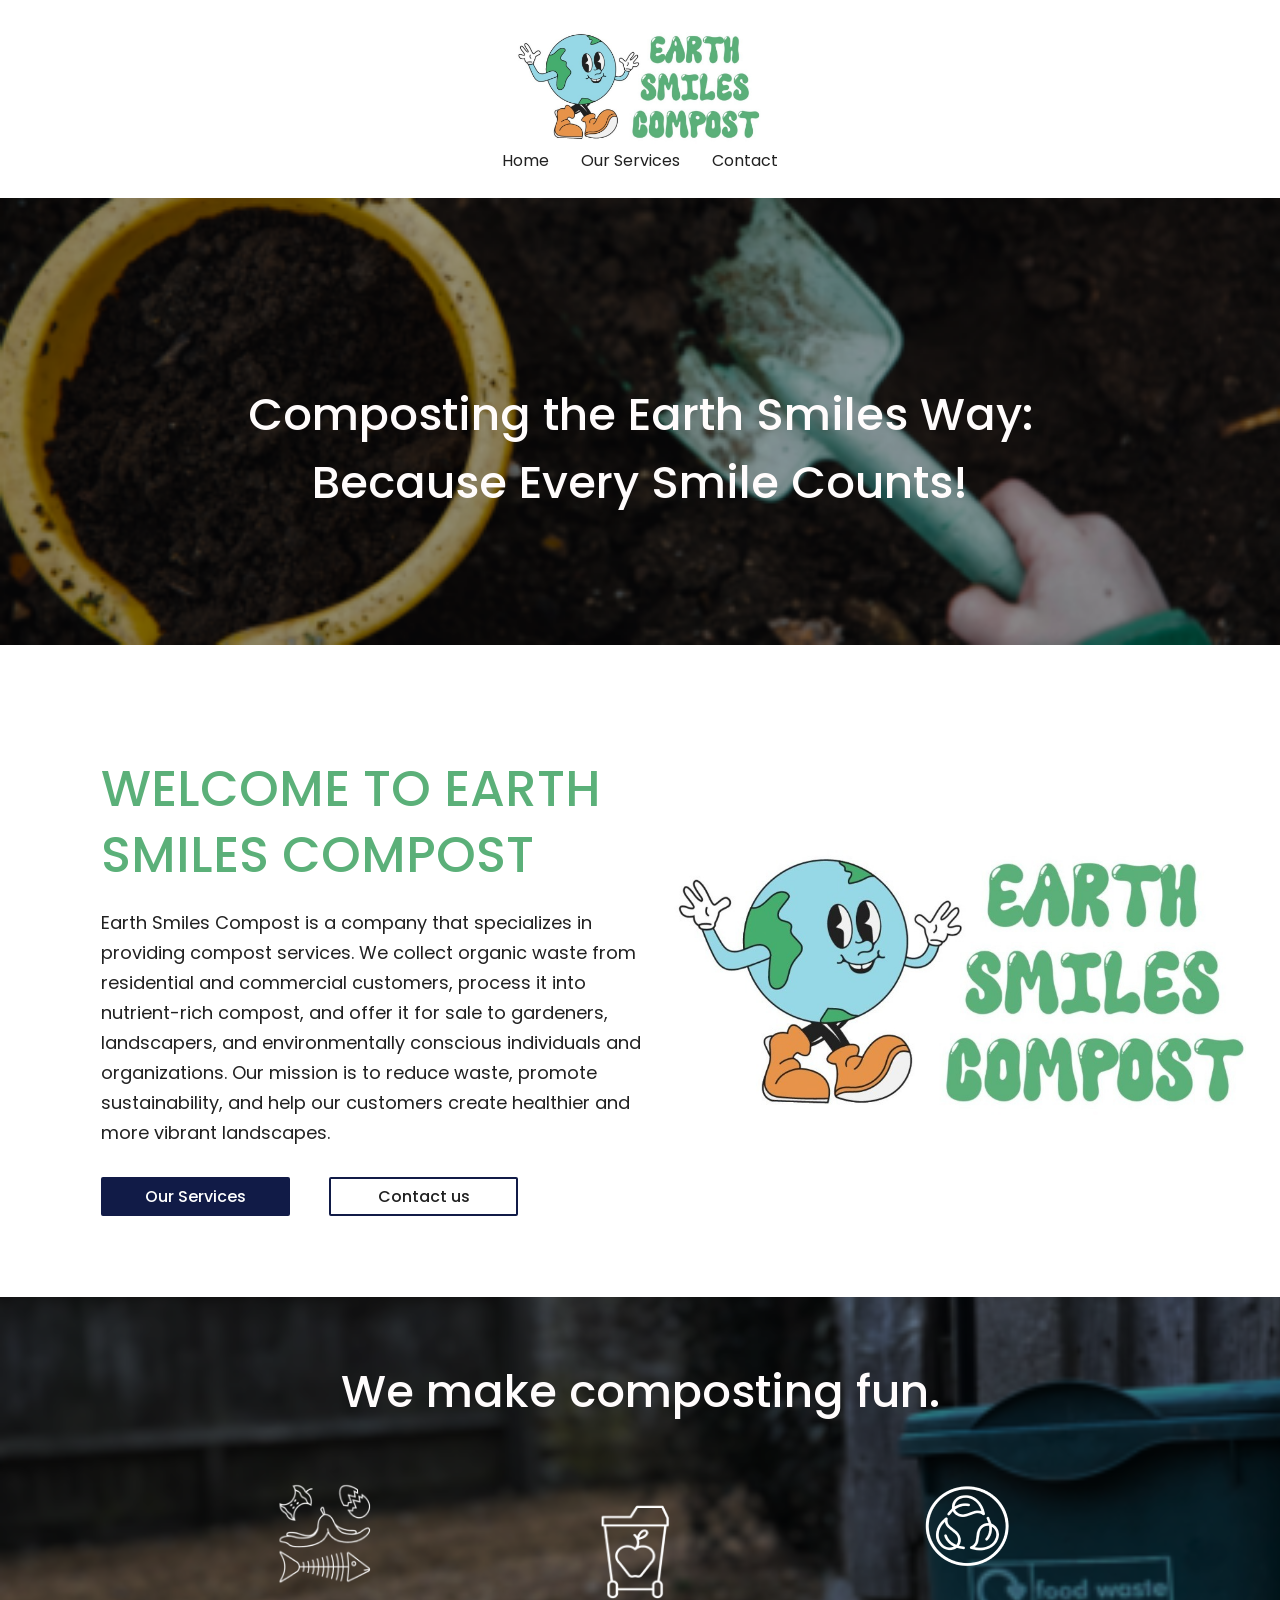
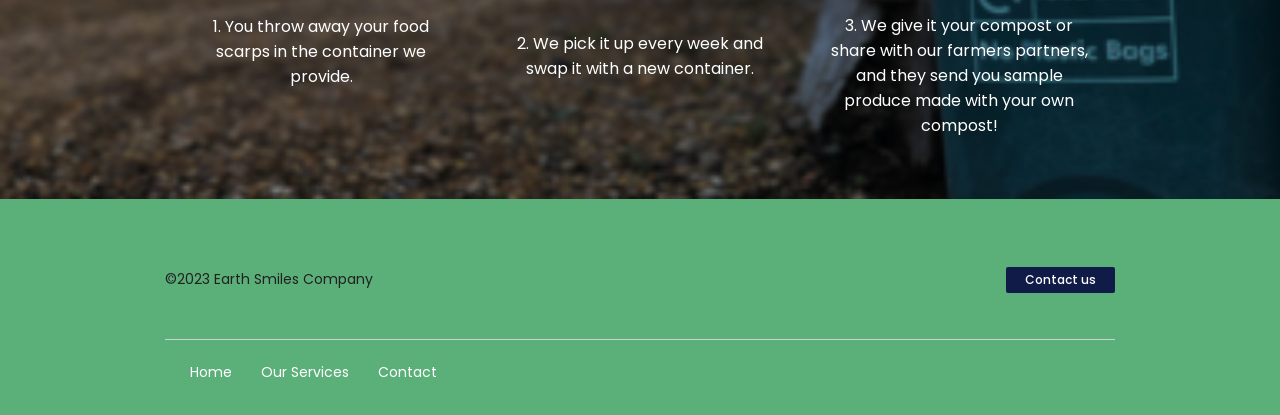
==== home.html @ a5a7d0f7 "Add files via upload" ====
<!DOCTYPE html>
<html lang="en">
<head>
  <meta charset="UTF-8">
  <meta name="viewport" content="width=device-width, initial-scale=1.0">

  <title>Earth Smiles Compost</title>

  <link rel="preconnect" href="https://fonts.googleapis.com">
  <link rel="preconnect" href="https://fonts.gstatic.com" crossorigin>
  <link href="https://fonts.googleapis.com/css2?family=Poppins:wght@400;500&display=swap" rel="stylesheet">
  
  <link rel="stylesheet" href="styles.css">
  
</head>
<body>
  <header>
    <div class="nav-content">
      <img class ="about-img" src="logo.jpeg">
      <nav class="nav-list">
        <a class="nav-item" href="home">Home</a>
        <a class="nav-item" href="/hw2/services.html">Our Services</a>
        <a class="nav-item" href="/hw2/contact.html">Contact</a>
      </nav>
    </div>
  </header>

  <main id="banner">
    <h1 class="title">
      Composting the Earth Smiles Way:<br>
      Because Every Smile Counts!
    </h1>
  </main>

  <section id="about">
    <div class="about-content">
      <h2 class="about-title">WELCOME TO EARTH SMILES COMPOST</h2>
      <p class="about-text">Earth Smiles Compost is a company that specializes in providing compost services. We collect organic waste from residential and commercial customers, process it into nutrient-rich compost, and offer it for sale to gardeners, landscapers, and environmentally conscious individuals and organizations. Our mission is to reduce waste, promote sustainability, and help our customers create healthier and more vibrant landscapes.</p>
      <div class="about-buttons-row">
        <button class="about-button services-button">
          <a href="/hw2/services.html" style="text-decoration: none; color: white;">Our Services</a>
        </button>
        
        <button class="about-button contact-button">
          <a href="/hw2/services.html" style="text-decoration: none; color: #212121; ">Contact us</button>
      </div>
    </div>
    <img src="logo.jpeg"
    width="600">
  </section>

  <section id="how">
    <h2 class="title">We make composting fun.</h2>
    <div class="steps-row">
      <div class="step">
        <img src="foodscraps.png">
        <p>1. You throw away your food scarps in the container we provide.</p>
      </div>
      <div class="step">
        <img src="can.png">
        <p>2. We pick it up every week and swap it with a new container.</p>
      </div>
      <div class="step">
        <img style="margin-bottom: 34px;" src="cycle.png">
        <p>3. We give it your compost or share with our farmers partners, and they send you sample produce made with your own compost!</p>
      </div>
    </div>
  </section>

  <footer>
    <div class="footer-main">
      <span>©2023 Earth Smiles Company</span>
      <button class="footer-button">Contact us</button>
    </div>

    <div class="footer-nav">
      <a href="#">Home</a>
      <a href="#">Our Services</a>
      <a href="#">Contact</a>
    </div>
  </footer>
</body>
</html>
---- styles.css ----
* {
    --primary-font-color: #212121;
    --negative-title-color: #FFFCFC;
    --primary: #5BB079;
    --secondary: #111B47;
  
    margin: 0;
    padding: 0;
    box-sizing: border-box;
    font-family: 'Poppins', sans-serif;
  }
  
  body {
    background-color: #fff;
  }
  
  header {
    height: 198px;
    display: flex;
    flex-direction: column;
    justify-content: center;
  }
  
  .title {
    text-align: center;
    font-size: 45px;
    font-weight: 500;
    color: var(--negative-title-color);
  }
  
  .nav-img {
    display: block;
    max-width: 150px;
    margin-bottom: 1px;
  }
  
  .nav-content {
    display: flex;
    flex-direction: column;
    align-items: center;
    margin: 0 auto;
    width: 100%;
    max-width: 1440px;
  }
  
  .nav-list {
    display: flex;
    gap: 2rem;
  }
  
  .nav-item {
    color: var(--primary-font-color);
    text-decoration: none;
  }
  
  #banner {
    width: 100%;
    height: 502px;
    display: flex;
    justify-content: center;
    align-items: center;
    background-image: url('resizedofficial.png');
    background-repeat: no-repeat;
    background-size: contain;
  }
  
  #about {
    display: flex;
    align-items: center;
    justify-content: space-between;
    padding: 56px 16px 81px 101px;
  }
  
  .about-content {
    max-width: 540px;
  }
  
  .about-title {
    color: var(--primary);
    font-size: 50px;
    font-weight: 500;
    line-height: 66px;
    margin-bottom: 20px;
  }
  
  .about-text {
    color: var(--primary-font-color);
    font-size: 18px;
    line-height: 30px;
    margin-bottom: 29px;
  }
  
  .about-buttons-row {
    display: flex;
    text-decoration: none;
  }
  
  .about-button {
    width: 189px;
    text-decoration: none;
    color: #FFF;
    border: none;
    display: flex;
    justify-content: center;
    align-items: center;
    padding: 5px;
    font-size: 16px;
    font-weight: 500;
    cursor: pointer;
    border-radius: 2px;
  }
  
.about-button.services-button {
  background-color: #111B47;
  color: #FFF;
  border: 2px solid var(--secondary);
  margin-right: 39px;
  text-decoration: none;
}

  
  .contact-button {
    background-color: #FFF;
    border: 2px solid var(--secondary);
    color: var(--secondary);
  }
  
  .about-img {
    max-width: 20%; 
    height: auto;
}
  
  #how {
    width: 100%;
    height: 502px;
    display: flex;
    flex-direction: column;
    justify-content: center;
    align-items: center;
    background-image: url('compost2_30.png');
    background-size: cover;
    background-blend-mode: multiply;
  }
  
  #how .title {
    margin-bottom: 50px;
  }
  
  .steps-row {
    display: flex;
    justify-content: space-between;
    max-width: 70%;
    width: 100%;
  }
  
  .step {
    display: flex;
    flex-direction: column;
    align-items: center;
    max-width: 258px;
    color: #FFF;
    text-align: center;
  }
  
  .step img {
    max-width: 145px;
  }
  
  footer {
    background-color: var(--primary);
    height: 216px;
    padding: 68px 165px 32px;
    color: #fff;
    font-size: 14px;
    line-height: 24px;
    display: flex;
    flex-direction: column;
  
  }
  
  .footer-main {
    display: flex;
    justify-content: space-between;
    padding-bottom: 46px;
    border-bottom: 1px solid #CDD1D4;
    margin-bottom: 20px;
  }
  
  .footer-button {
    width: 109px;
    border: none;
    display: flex;
    justify-content: center;
    align-items: center;
    padding: 4px;
    font-size: 12px;
    font-weight: 500;
    cursor: pointer;
    border-radius: 2px;
    background-color: var(--secondary);
    color: #FFF;
  }
  
  .footer-nav a {
    text-decoration: none;
    margin-right: 25px;
    color: #FFF;
  }


.service {
  text-align: center;
  display: flex;
  justify-content: center;
  align-items: center;
}

.content {
  display: flex;
  align-items: center;
}

.service img {
  max-width: 100%;
  height: auto;
  margin-right: 20px; 
}

.text-container {
  flex: 1;
}


.my-contain {
  max-width: 100%;
  margin: 0 auto; 
}

.nav-item:hover {
  color: #5BB079; 
}

.about-button:hover,
.footer-button:hover,
.services-button:hover,
.contact-button:hover,
.cta-btn:hover {
  background-color: var(--primary); 
  color: #FFF; 
}
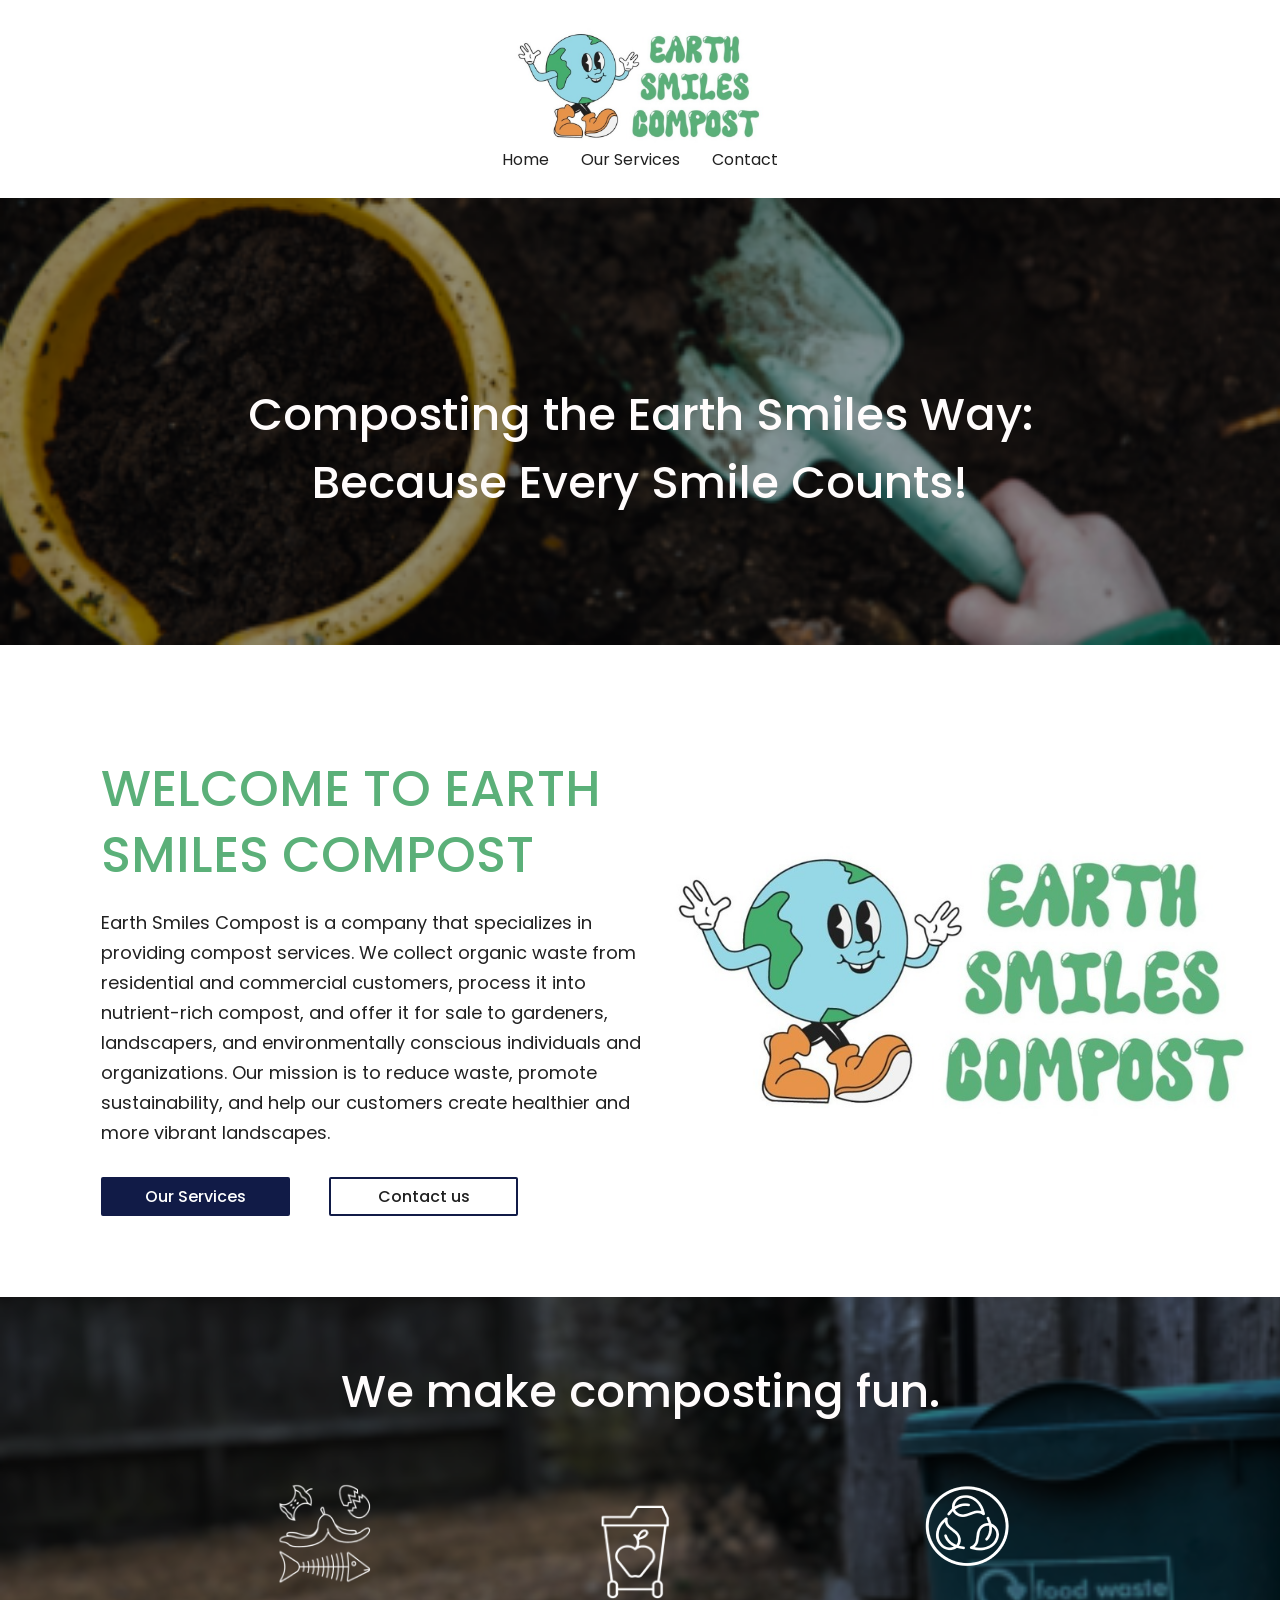
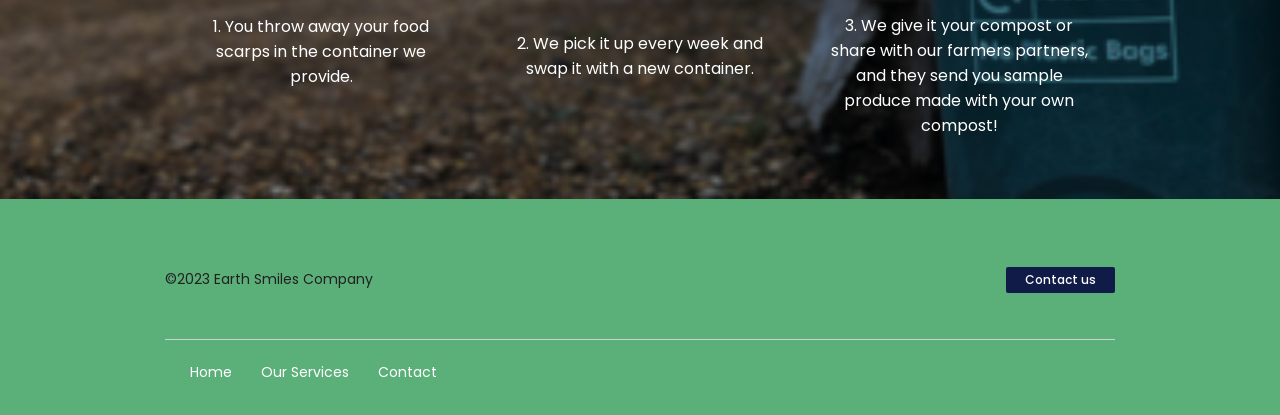
==== commit 32dd7fd8: "Update home.html" ====
--- a/home.html
+++ b/home.html
@@ -18,7 +18,7 @@
     <div class="nav-content">
       <img class ="about-img" src="logo.jpeg">
       <nav class="nav-list">
-        <a class="nav-item" href="home">Home</a>
+        <a class="nav-item" href="/hw2/home.html">Home</a>
         <a class="nav-item" href="/hw2/services.html">Our Services</a>
         <a class="nav-item" href="/hw2/contact.html">Contact</a>
       </nav>
@@ -80,4 +80,4 @@
     </div>
   </footer>
 </body>
-</html>+</html>
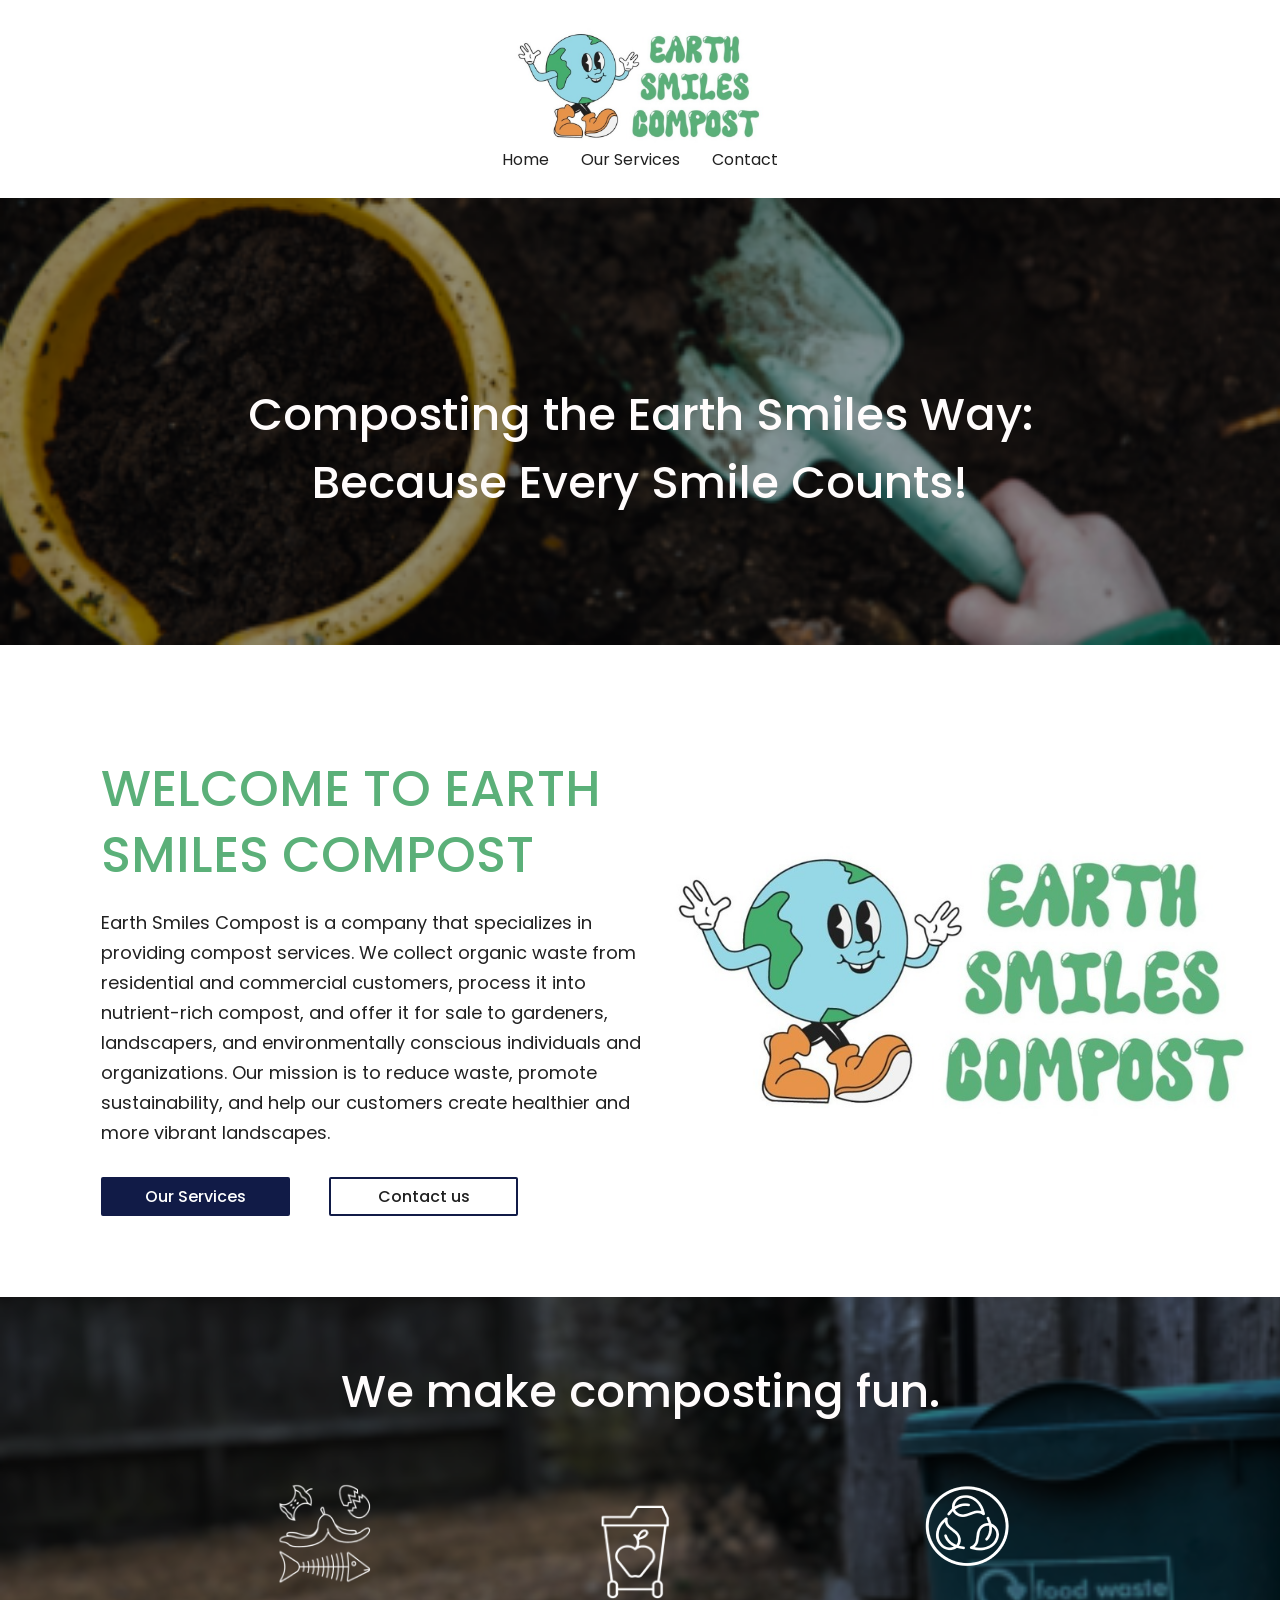
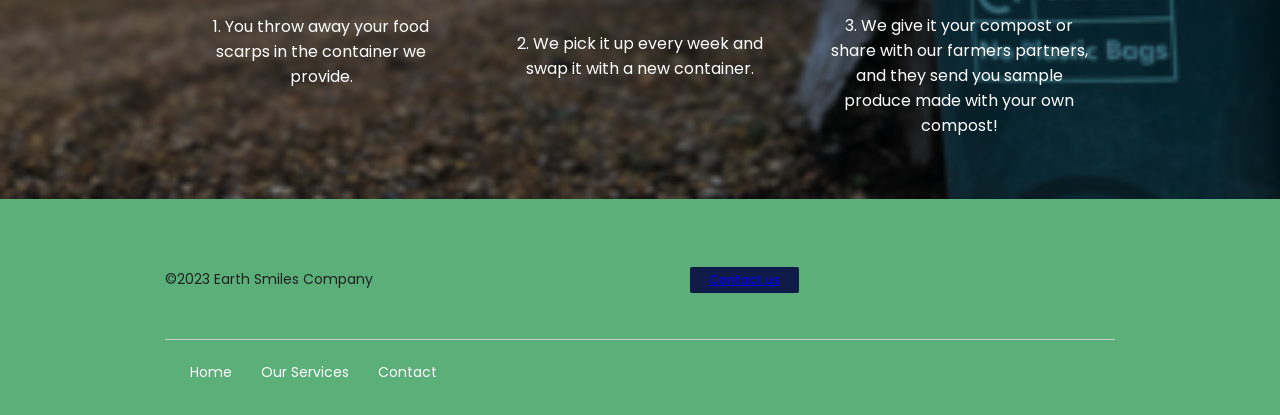
==== commit d4ce24e3: "Update home.html" ====
--- a/home.html
+++ b/home.html
@@ -42,7 +42,7 @@
         </button>
         
         <button class="about-button contact-button">
-          <a href="/hw2/services.html" style="text-decoration: none; color: #212121; ">Contact us</button>
+          <a href="/hw2/contact.html" style="text-decoration: none; color: #212121; ">Contact us</button>
       </div>
     </div>
     <img src="logo.jpeg"
@@ -70,13 +70,14 @@
   <footer>
     <div class="footer-main">
       <span>©2023 Earth Smiles Company</span>
-      <button class="footer-button">Contact us</button>
+      <button class="footer-button">
+        <a href="/hw2/contact.html">Contact us</button>
     </div>
 
     <div class="footer-nav">
-      <a href="#">Home</a>
-      <a href="#">Our Services</a>
-      <a href="#">Contact</a>
+      <a href="/hw2/home.html">Home</a>
+      <a href="/hw2/services.html">Our Services</a>
+      <a href="/hw2/contact.html">Contact</a>
     </div>
   </footer>
 </body>
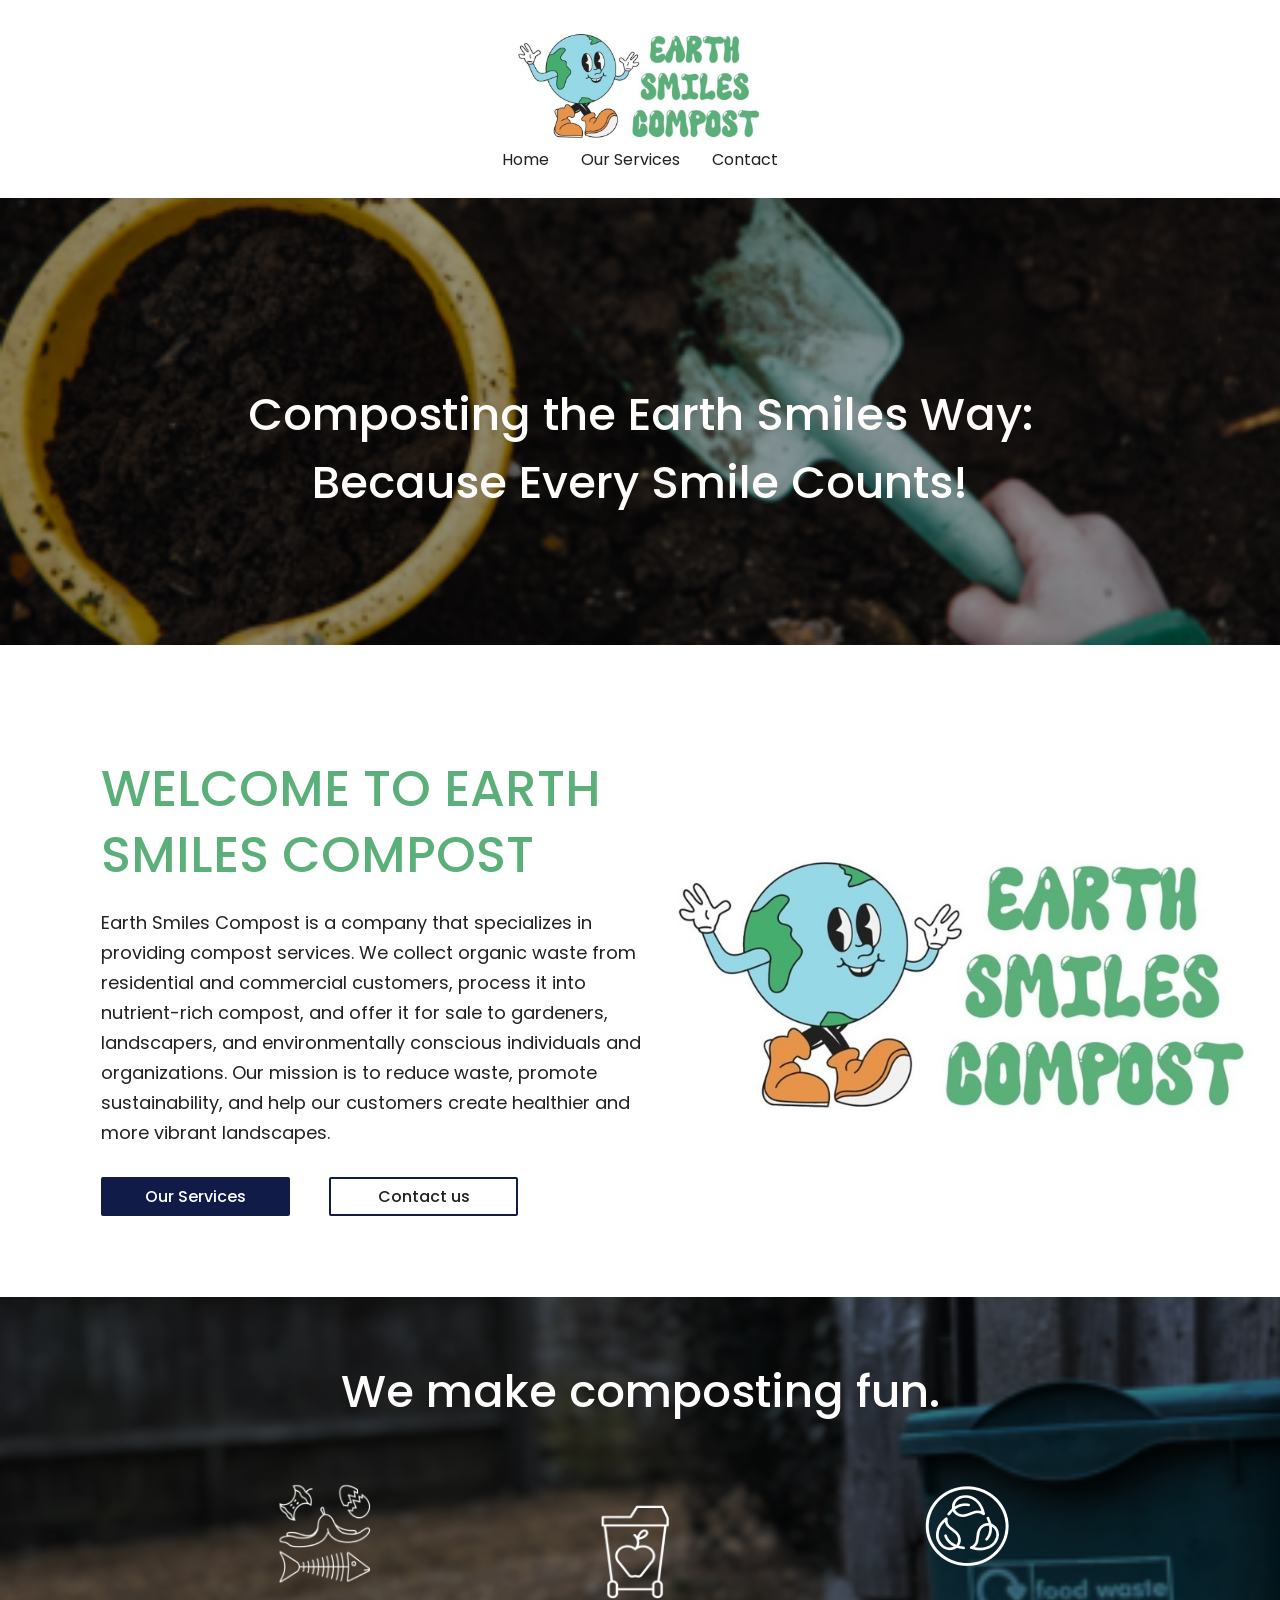
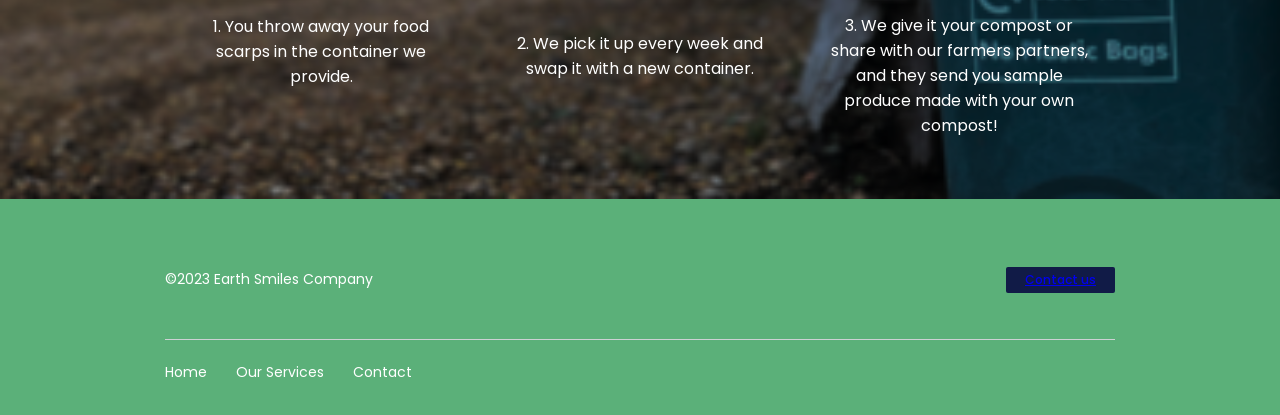
==== commit ef0a11a4: "Update home.html" ====
--- a/home.html
+++ b/home.html
@@ -42,7 +42,8 @@
         </button>
         
         <button class="about-button contact-button">
-          <a href="/hw2/contact.html" style="text-decoration: none; color: #212121; ">Contact us</button>
+          <a href="/hw2/contact.html" style="text-decoration: none; color: #212121; ">Contact us</a>
+        </button>
       </div>
     </div>
     <img src="logo.jpeg"
@@ -71,7 +72,8 @@
     <div class="footer-main">
       <span>©2023 Earth Smiles Company</span>
       <button class="footer-button">
-        <a href="/hw2/contact.html">Contact us</button>
+        <a href="/hw2/contact.html">Contact us</a>
+      </button>
     </div>
 
     <div class="footer-nav">
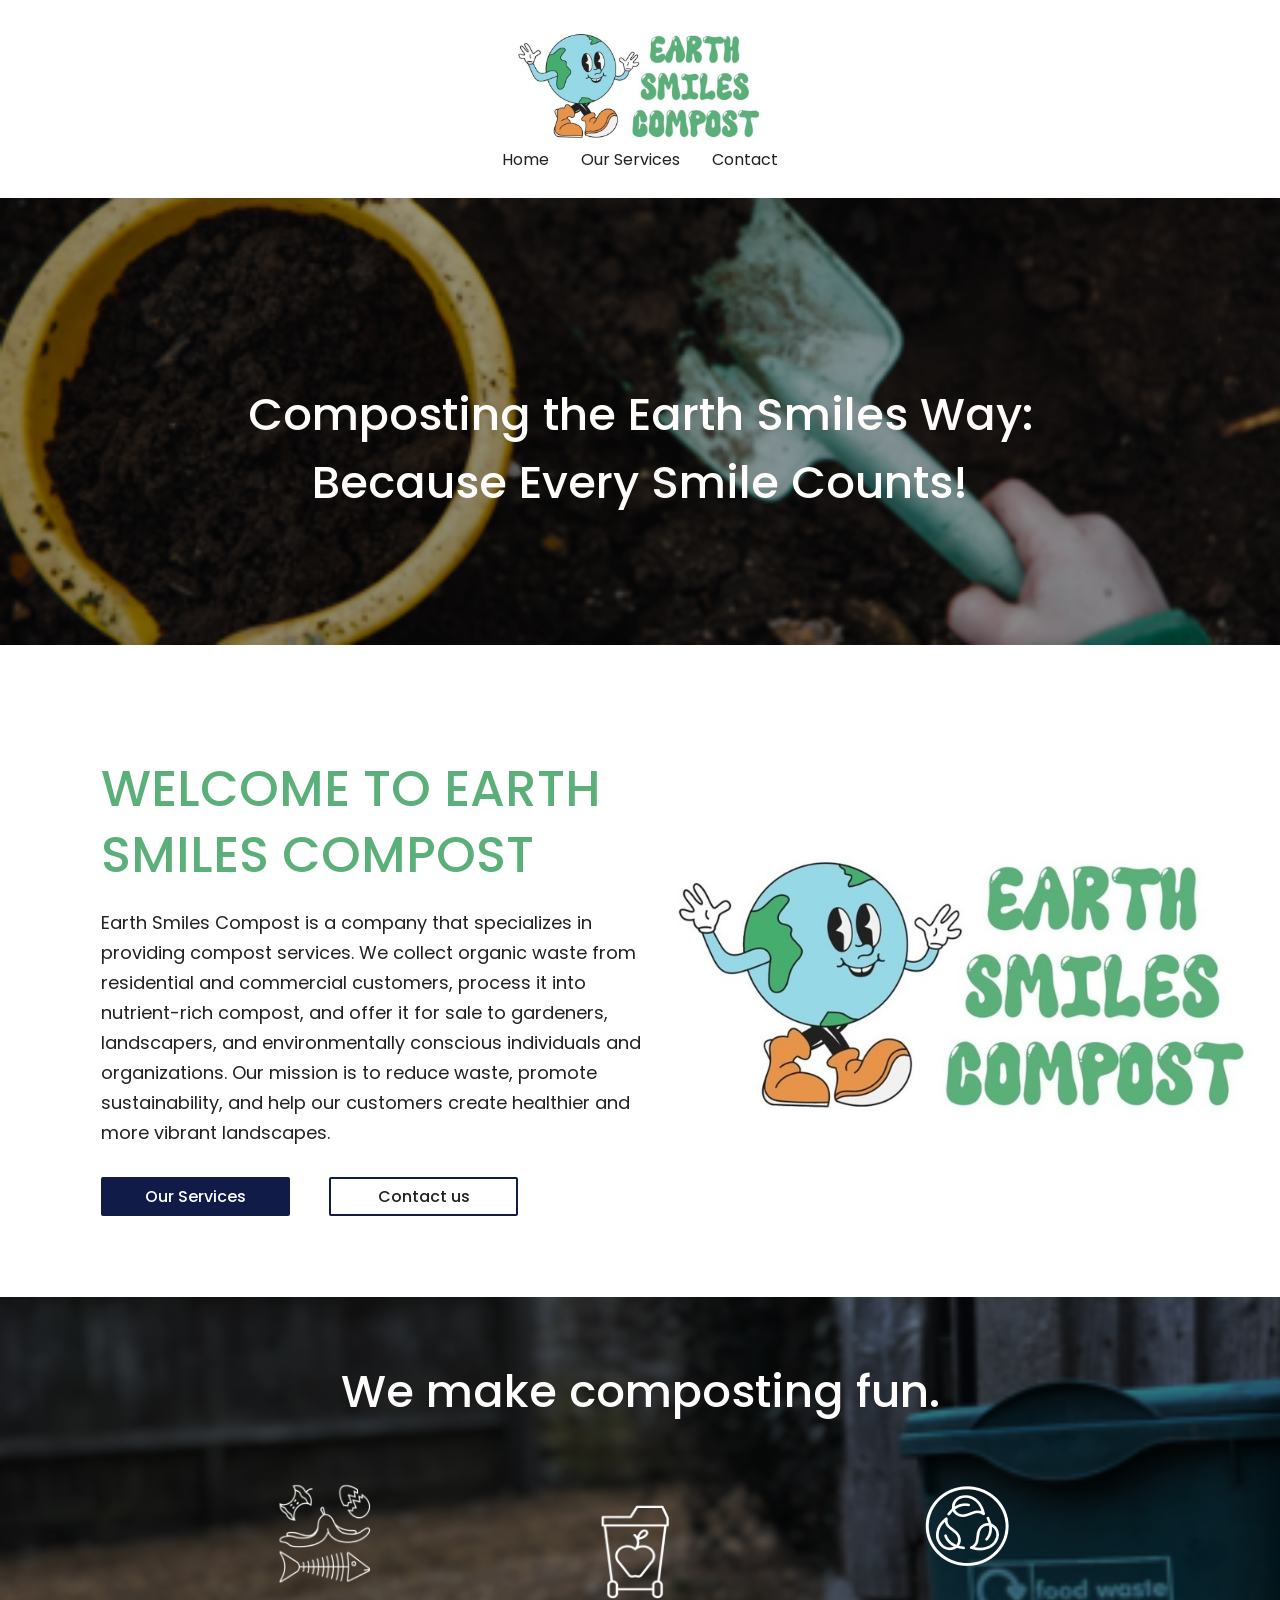
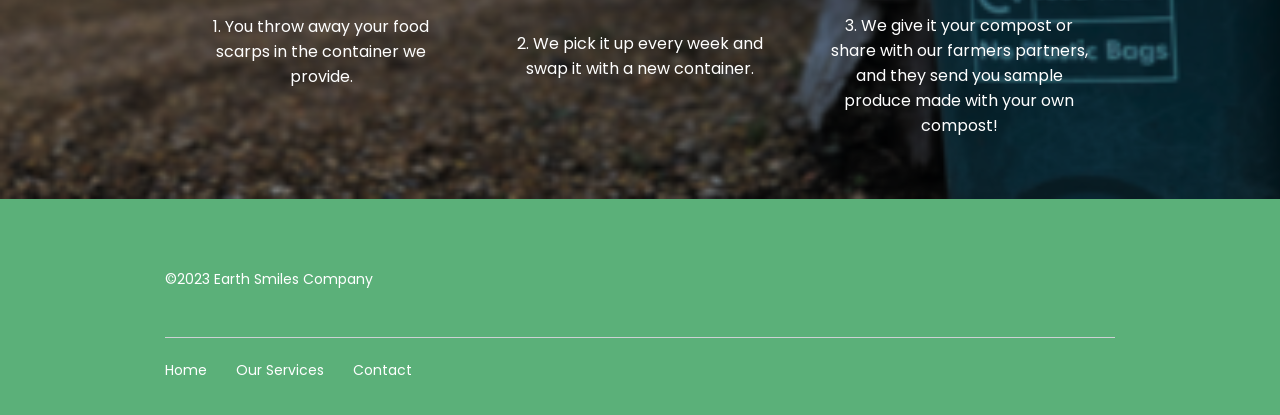
==== commit b41cdcb7: "Update home.html" ====
--- a/home.html
+++ b/home.html
@@ -71,9 +71,6 @@
   <footer>
     <div class="footer-main">
       <span>©2023 Earth Smiles Company</span>
-      <button class="footer-button">
-        <a href="/hw2/contact.html">Contact us</a>
-      </button>
     </div>
 
     <div class="footer-nav">
--- a/styles.css
+++ b/styles.css
@@ -186,20 +186,6 @@
     margin-bottom: 20px;
   }
   
-  .footer-button {
-    width: 109px;
-    border: none;
-    display: flex;
-    justify-content: center;
-    align-items: center;
-    padding: 4px;
-    font-size: 12px;
-    font-weight: 500;
-    cursor: pointer;
-    border-radius: 2px;
-    background-color: var(--secondary);
-    color: #FFF;
-  }
   
   .footer-nav a {
     text-decoration: none;
@@ -247,4 +233,4 @@
 .cta-btn:hover {
   background-color: var(--primary); 
   color: #FFF; 
-}+}
